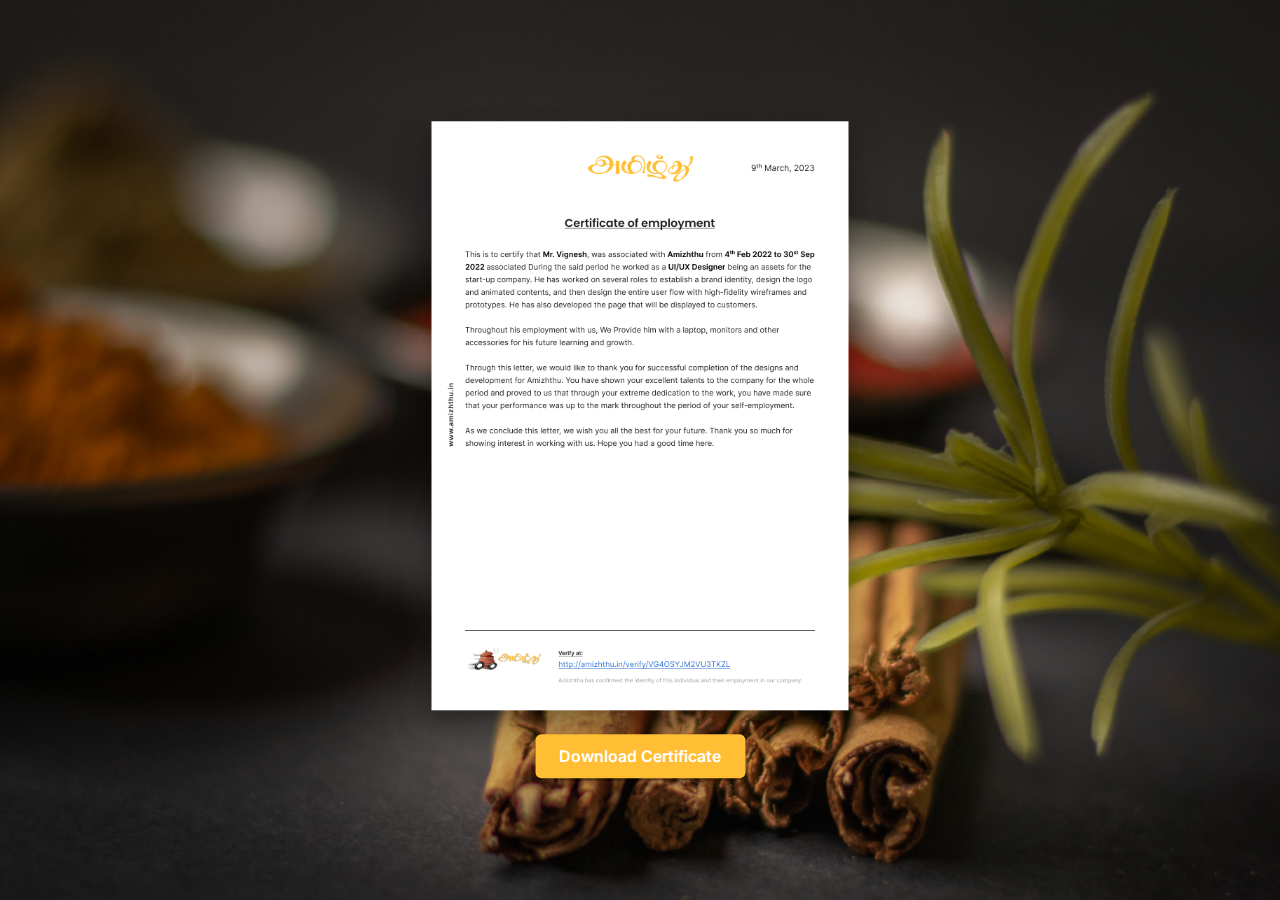
==== verify.html @ 95f540aa "Certificate Added" ====
<!DOCTYPE html>
<html lang="en">

<head>
    <meta charset="UTF-8">
    <meta http-equiv="X-UA-Compatible" content="IE=edge">
    <meta name="viewport" content="width=device-width, initial-scale=1.0">
    <title>Amizhthu</title>

    <link rel="shortcut icon" href="assets/images/fevicon.png">
    <link rel="stylesheet" href="assets/css/Amizhthu.css">

    <style>
        .vignesh {
            display: flex;
            flex-direction: column;
            align-items: center;
            gap: 24px;
            position: absolute;
            left: 50%;
            top: 50%;
            transform: translate(-50%, -50%);
        }

        .vignesh img {
            cursor: zoom-in;
            width: 100%;
            box-shadow: 0px 24px 38px rgba(0, 0, 0, 0.14), 0px 9px 46px rgba(0, 0, 0, 0.12), 0px 11px 15px rgba(0, 0, 0, 0.2);
        }

        .vignesh a {
            padding: 12px 24px;
            border-radius: 6px;
            background-color: #FFBE33;
            color: #fff;
            font-size: 16px;
            font-weight: 600;
            border: none;
            outline: none;
            cursor: pointer;
            box-shadow: 0px 1px 1px rgba(0, 0, 0, 0.14), 0px 2px 1px rgba(0, 0, 0, 0.12), 0px 1px 3px rgba(0, 0, 0, 0.2);
            transition: ease-in 300ms;
        }

        .vignesh a:hover {
            background-color: #FFB514;
            box-shadow: 0px 3px 4px rgba(0, 0, 0, 0.14), 0px 3px 3px rgba(0, 0, 0, 0.12), 0px 1px 8px rgba(0, 0, 0, 0.2);
        }


        @media screen and (min-width:300px) and (max-width: 500px) {
            .vignesh img {
                width: 100%;
            }

            .vignesh a {
                padding: 6px 12px;
                border-radius: 4px;
                font-size: 10px;
                font-weight: 500;
            }
        }


        /* Small devices (portrait tablets and large phones, 600px and up) */
        @media only screen and (min-width: 600px) {
            .vignesh img {
                width: 100%;
            }

            .vignesh a {
                padding: 8px 16px;
                border-radius: 6px;
                font-size: 14px;
                font-weight: 500;
            }
        }

        /* Medium devices (landscape tablets, 768px and up) */
        @media only screen and (min-width: 768px) {
            .vignesh img {
                width: 100%;
            }

            .vignesh a {
                padding: 8px 16px;
                border-radius: 6px;
                font-size: 14px;
                font-weight: 500;
            }
        }

        /* Large devices (laptops/desktops, 992px and up) */
        @media only screen and (min-width: 992px) {
            .vignesh img {
                width: 100%;
            }

            .vignesh a {
                padding: 12px 24px;
                border-radius: 6px;
                font-size: 16px;
                font-weight: 600;
            }
        }

        /* Extra large devices (large laptops and desktops, 1200px and up) */
        @media only screen and (min-width: 1200px) {
            .vignesh img {
                width: 70%;
            }
        }
    </style>
</head>

<body>
    <!-- <div id="loading"></div> -->
    <section class="h_hero_img">
        <div class="vignesh">
            <img src="assets/images/certificate/Employement_Letter_Vignesh M.png" alt="">
            <a href="assets/images/certificate/Employement_Letter_Vignesh M.png.pdf">Download Certificate</a>
        </div>
    </section>
</body>

</html>
---- assets/css/Amizhthu.css ----
@import url('https://fonts.googleapis.com/css2?family=Dancing+Script:wght@700&family=Inter:wght@400;600&family=Rock+Salt&display=swap');

* {
  margin: 0;
  padding: 0;
  box-sizing: border-box;
  font-family: "inter", sans-serif;
  text-decoration: none;
  list-style: none;
}

#loading {
  position: fixed;
  width: 100%;
  height: 100vh;
  background: #fbfbfb url(../images/gifs/Amizhthu.gif) no-repeat center;
  background-size: 500px;
  z-index: 22;
  scroll-behavior: none;
  overflow: hidden;
}

/***** Hero *****/

/***** Header *****/
.h_hero {
  position: relative;
  width: 100%;
  min-height: 100vh;
}

.h_hero_img {
  position: relative;
  width: 100%;
  min-height: 100vh;
  display: flex;
  top: 0;
  justify-content: center;
  align-items: center;
  z-index: 0;
  background-image: linear-gradient(to left, rgba(0, 0, 0, 0), rgba(0, 0, 0, 0.3)), url('../images/home/food-hero.jpg');
  background-position: top;
  background-size: cover;
  background-repeat: no-repeat;
}

.h_header_section {
  position: fixed;
  width: 100%;
  padding: 10px 8%;
  display: flex;
  top: 0;
  justify-content: space-between;
  align-items: center;
  z-index: 2;
  background-image: linear-gradient(to left, rgba(0, 0, 0, 0), rgba(0, 0, 0, 0.3)), url('../images/home/food-hero.jpg');
  background-position: top;
  background-size: cover;
  background-repeat: no-repeat;
}

/*******************/

.logo_container {
  position: relative;
  display: inline-block;
  cursor: pointer;
  transition: ease-in 1000ms;
}

.logo_container .logo {
  display: inline;
  transition: ease-in 1000ms;
}

.logo_animation {
  display: none;
}

.logo_animation_1520 {
  position: absolute;
  display: none;
  width: 100%;
  top: -14px;
  left: -342px;
  transition: ease-in 1000ms;
}

.logo_container .logo_hover {
  display: none;
}

.logo_container:hover .logo_hover {
  transform: scale(1.02);
  display: inline;
}

.logo_container:hover .logo {
  display: none;
}

.logo_container:hover .logo_animation_1520 {
  display: inline;
  pointer-events: none;
}

/*******************/

header ul {
  display: flex;
  align-items: center;
  flex-wrap: wrap;
}

header ul li {
  display: inline-block;
  align-items: center;
  padding: 20px 0px;
  margin: 0px 20px;
}

.h_navbar a {
  color: rgb(255, 255, 255);
  text-decoration: none;
  font-size: 16px;
  font-weight: 500;
  letter-spacing: 1px;
  transition: 0.1s;
  transition-timing-function: ease-in;
}

.h_navbar a:hover {
  color: rgb(255, 190, 51);
}

/***** Header *****/


/***** Name Dropmenu *****/

.h_n_dropdown {
  display: none;
  visibility: hidden;
}

.h_navbar :hover .h_n_dropdown {
  position: absolute;
  display: block;
  visibility: visible;
  background-color: #fff;
  top: 80px;
  right: 194px;
  z-index: 1;
  width: 196px;
  height: 184px;
  box-shadow: 0px 1px 1px rgba(0, 0, 0, 0.14), 0px 2px 1px rgba(0, 0, 0, 0.12), 0px 1px 3px rgba(0, 0, 0, 0.2);
}

.h_n_dropdown ul {
  border-top: solid #FFBE33;
  border-width: 3px;
  display: block;
}

.h_n_dropdown ul li {
  padding: 0px 0px 24px 0px;
  /* T-R-B-L */
}

.h_n_dropdown ul li:first-child {
  padding-top: 16px;
}

.h_n_dropdown ul li:last-child {
  padding-bottom: 16px;
}

.h_n_dropdown ul li a {
  font-size: 16px;
  font-weight: 500;
  color: rgba(0, 0, 0, 0.6);
}

.h_n_dropdown ul li a:hover {
  color: rgba(0, 0, 0, 0.87);
  font-weight: 500;
}

.h_n_dropdown ul li:hover {
  transform: scale(1.04);
}

.h_n_triangle {
  position: absolute;
  left: 44%;
  width: 0;
  height: 0;
  border-left: 10px solid transparent;
  border-right: 10px solid transparent;
  border-bottom: 8px solid rgb(255, 255, 255);
  margin-top: -5px;
}

.h_n_triangle_2 {
  position: absolute;
  left: 43%;
  top: -4px;
  z-index: -1;
  width: 0;
  height: 0;
  border-left: 12px solid transparent;
  border-right: 12px solid transparent;
  border-bottom: 10px solid #FFBE33;
  margin-top: -5px;
}

/***** End Dropmenu *****/


/***** cart Dropmenu *****/

.h_c_dropdown {
  position: absolute;
  display: none;
  background-color: #fff;
  top: 80px;
  right: 164px;
  z-index: 1;
  width: 260px;
  height: 145px;
  box-shadow: 0px 1px 1px rgba(0, 0, 0, 0.14), 0px 2px 1px rgba(0, 0, 0, 0.12), 0px 1px 3px rgba(0, 0, 0, 0.2);
}

.h_navbar :hover .h_c_dropdown {
  display: block;
}

.h_c_dropdown ul {
  border-top: solid #FFBE33;
  border-width: 3px;
  display: block;
}

.h_c_dropdown ul li {
  padding: 0px 0px 16px 0px;
}

.h_c_dropdown ul li:first-child {
  padding-top: 16px;
}

.h_c_dropdown h3 {
  font-family: "Dancing Script", cursive;
  font-size: 32px;
  font-weight: 700;
  color: #FFBE33;
}

.h_c_dropdown p {
  font-size: 14px;
  font-weight: 400;
  color: #9D9D9D;
  letter-spacing: 0.0125em;
}

.h_c_triangle {
  position: absolute;
  left: 85%;
  width: 0;
  height: 0;
  border-left: 10px solid transparent;
  border-right: 10px solid transparent;
  border-bottom: 8px solid rgb(255, 255, 255);
  margin-top: -5px;
}

.h_c_triangle_2 {
  position: absolute;
  left: 84.3%;
  top: -4px;
  z-index: -1;
  width: 0;
  height: 0;
  border-left: 12px solid transparent;
  border-right: 12px solid transparent;
  border-bottom: 10px solid #FFBE33;
  margin-top: -5px;
}

/***** End cart Dropmenu *****/

.h_navbar svg {
  margin-right: 5px;
}

/***** End Header *****/

.h_h_content {
  width: 100%;
  position: absolute;
  z-index: 1;
  top: 45%;
  transform: translateY(-50%);
  text-align: center;
  color: white;
}

.h_chef img {
  animation-name: hero;
  animation-duration: 4s;
  animation-iteration-count: infinite;
}

@keyframes hero {
  0% {
    transform: rotate(0deg) scale(1);
  }

  25% {
    transform: rotate(3deg) scale(1.03);
  }

  50% {
    transform: rotate(0deg) scale(1);
  }

  75% {
    transform: rotate(-3deg) scale(1.03);
  }

  100% {
    transform: rotate(0deg) scale(1);
  }
}

.h_h_content h1 {
  font-size: 54px;
  margin-top: 20px;
  font-family: "Dancing Script", cursive;
  font-weight: 700;
  letter-spacing: 0.015em;
  line-height: 72px;
}

.h_h_content p {
  display: inline-block;
  max-width: 555px;
  align-content: center;
  color: #fff;
  font-size: 16px;
  font-weight: 400;
  margin-top: 10px;
  margin-bottom: 45px;
  line-height: 25px;
  text-align: center;
}

.h_h_btn {
  position: absolute;
  width: 100%;
}

.h_h_btn button {
  position: relative;
  color: white;
  cursor: pointer;
  text-transform: uppercase;
  font-size: 16px;
  font-weight: 600;
  border: 0;
  background: #FFBE33;
  padding: 12px 42px;
  border-radius: 10px;
  filter: drop-shadow(0px 1px 1px rgba(0, 0, 0, 0.14)) drop-shadow(0px 2px 1px rgba(0, 0, 0, 0.12)) drop-shadow(0px 1px 3px rgba(0, 0, 0, 0.2));
  transition: 0.3s;
}

.h_h_btn button:hover {
  color: rgb(255, 174, 0);
  background: rgb(255, 255, 255);
  box-shadow: 0px 0px 0px 1px black inset;
  filter: drop-shadow(0px 3px 4px rgba(0, 0, 0, 0.14)) drop-shadow(0px 3px 3px rgba(0, 0, 0, 0.12)) drop-shadow(0px 1px 8px rgba(0, 0, 0, 0.2));
}

.scroll {
  position: absolute;
  pointer-events: none;
  z-index: 1;
  display: flex;
  flex-direction: column;
  justify-content: center;
  bottom: 30px;
  width: 100%;
  height: 100px;
  margin: 0 auto;
}

.scroll .text {
  position: relative;
  pointer-events: none;
  display: inline-block;
  width: auto;
  height: auto;
  text-align: center;
  font-size: 10px;
  font-weight: 800;
  color: rgb(255, 255, 255);
  text-transform: uppercase;
  transform: rotate(90deg);
  margin-bottom: 30px;
}

.mouse {
  margin: 0 auto;
}

/***** End Head *****/


/***** How it workds *****/

.h_hiw {
  position: relative;
  display: flex;
  flex-direction: column;
  justify-content: center;
  align-items: center;
  width: 100%;
  height: max-content;
  display: block;
  justify-content: center;
  text-align: center;
}

.h_title {
  display: flex;
  flex-direction: column;
  justify-content: center;
  align-items: center;
  position: relative;
  text-align: center;
  padding-top: 60px;
}

.h_title h2 {
  font-size: 40px;
  font-family: "Dancing Script", cursive;
  font-weight: 700;
  letter-spacing: 0.0125em;
  line-height: 34px;
  width: max-content;
}

.h_title img {
  width: 322px;
  height: 51px;
  margin-top: -5px;
}

.h_hiw_container {
  position: relative;
}

.h_hiw_circle {
  position: relative;
  display: flex;
  justify-content: center;
  text-align: center;
  align-items: center;
  font-size: 16px;
  font-weight: 700;
  margin-left: -150px;
  margin-bottom: -20px;
  width: 30px;
  height: 30px;
  border-radius: 50%;
  color: #fff;
  background-color: #282C3F;
}

.h_hiw_location .h_hiw_circle {
  margin-left: -150px;
  margin-bottom: -40px;
}

.h_hiw_container {
  position: relative;
  display: flex;
  justify-content: center;
  left: 10%;
  align-items: center;
  width: 80%;
  height: 600px;
}

.h_hiw_container h4 {
  font-weight: 600;
  font-size: 18px;
  line-height: 19px;
  margin-bottom: 7px;
}

.h_hiw_container p {
  font-weight: 300;
  font-size: 12px;
  line-height: 12px;
  text-align: center;
  letter-spacing: 0.0125em;
  color: #262626;
  width: 186px;
}

.h_hiw_location {
  position: absolute;
  text-align: center;
  display: flex;
  flex-direction: column;
  align-items: center;
  left: 1%;
  top: 15%;
}

.h_hiw_choose {
  position: absolute;
  text-align: center;
  display: flex;
  flex-direction: column;
  align-items: center;
  left: 34%;
  top: 30.5%;
}

.h_hiw_pay {
  position: absolute;
  text-align: center;
  display: flex;
  flex-direction: column;
  align-items: center;
  right: 36%;
  top: 76%;
}

.h_hiw_delivery {
  position: absolute;
  text-align: center;
  display: flex;
  flex-direction: column;
  align-items: center;
  right: -1%;
  top: 75%;
}

/***** abt *****/
.h_h_blue_bg {
  position: absolute;
  width: 100%;
  height: 1300px;
  top: 345px;
  background-image: url(../images/home/Subtract.png);
  background-repeat: no-repeat;
  background-size: cover;
  background-position: center;
}

.mint {
  position: absolute;
  left: -780px;
  top: -180px;
}

.h_abt_us {
  position: relative;
  width: 100%;
  display: flex;
  text-align: center;
  flex-wrap: wrap;
  justify-content: center;
  align-items: center;
  margin-top: 150px;
  padding-bottom: 150px;
}

.h_abt_dish {
  margin-right: 117px;
}

.h_abt_dish {
  transition: ease-in-out 300ms;
}

.h_abt_dish:hover {
  transform: rotate(1deg) scale(1.01);
}

.h_abt_content {
  position: relative;
}

.h_abt_content h1 {
  font-family: 'Dancing Script';
  font-style: normal;
  font-weight: 700;
  font-size: 40px;
  line-height: 48px;
  letter-spacing: 0.0125em;
  width: 507px;
  text-align: left;
  margin-bottom: 20PX;
}

.h_abt_content P {
  width: 507px;
  height: 88px;
  font-family: 'Inter';
  font-style: normal;
  font-weight: 400;
  font-size: 18px;
  line-height: 24px;
  letter-spacing: 0.5px;
  color: #7B7B7B;
  text-align: left;
}

.h_abt_cirtificatation {
  display: flex;
  justify-content: flex-start;
  align-items: center;
  margin-top: 20px;
}

.h_abt_cirtificatation h6 {
  font-family: 'Rock Salt';
  font-style: normal;
  font-weight: 400;
  font-size: 14px;
  line-height: 33px;
  letter-spacing: 0.16em;
  color: #000000;
  margin-right: 10px;
}

.h_abt_btns {
  display: flex;
  justify-content: flex-start;
  flex-wrap: wrap;
  align-items: center;
  margin-top: 30px;
}

.h_abt_btns button {
  width: 150px;
  height: 43px;
  font-size: 16px;
  font-weight: 600;
  box-shadow: 0px 1px 1px rgba(0, 0, 0, 0.14), 0px 2px 1px rgba(0, 0, 0, 0.12), 0px 1px 3px rgba(0, 0, 0, 0.2);
  border-radius: 10px;
  margin-right: 30px;
  transition: ease-in-out 300ms;
  cursor: pointer;
}


.h_abt_contact {
  background-color: #FFBE33;
  border: none;
  color: #fff;
}

.h_abt_view {
  background-color: #ffffff;
  border: 1px solid #121212;
  color: #000;
}

.h_abt_contact:hover {
  background-color: #FFC750;
  box-shadow: 0px 3px 4px rgba(0, 0, 0, 0.14), 0px 3px 3px rgba(0, 0, 0, 0.12), 0px 1px 8px rgba(0, 0, 0, 0.2);
}

.h_abt_view:hover {
  background-color: #f5f5f5;
  box-shadow: 0px 3px 4px rgba(0, 0, 0, 0.14), 0px 3px 3px rgba(0, 0, 0, 0.12), 0px 1px 8px rgba(0, 0, 0, 0.2);
}

/***** End How it workds *****/


/***** Why Amizhthu *****/

.h_why {
  position: relative;
  width: 100%;
  height: 528px;
  background-color: #121212;
  color: #fff;
}

.h_why::before {
  content: '';
  position: absolute;
  top: 0px;
  right: 0px;
  bottom: 0px;
  left: 0px;
  background-image: url(../images/dark-pattern.jpg);
  background-size: contain;
  background-position: top center;
  background-repeat: repeat;
  opacity: 0.02;
}

.h_w_row_1 {
  position: relative;
  width: 100%;
  margin-top: 50px;
  text-align: center;
}

.h_w_row_2 {
  position: relative;
  width: 100%;
  text-align: center;
}

.h_why ul {
  display: flex;
  justify-content: center;
  padding: 38px 70px;
  gap: 50px;
}

.h_why ul li {
  display: flex;
  flex-wrap: wrap;
  align-items: center;
  font-size: 20px;
  font-weight: 400;
  letter-spacing: 0.5px;
  width: 340px;
  height: 66px;
  gap: 14px;
}

.h_w_circle {
  display: flex;
  align-items: center;
  justify-content: center;
  height: 66px;
  width: 66px;
  background-color: #fff;
  border-radius: 50%;
}

/***** Why Amizhthu *****/


/***** Amizhthu Meals *****/

.h_meals {
  margin-top: 200px;
}

.h_meals ul {
  display: flex;
  flex-wrap: wrap;
  justify-content: center;
  margin-top: 30px;
}

.h_a_row_1 {
  position: relative;
}

.h_a_row_1 ul {
  gap: 30px;
}

.h_f_1 {
  width: 148px;
  height: 35px;
  color: #fff;
  border: none;
  font-weight: 500;
  background-color: #FFBE33;
  border-radius: 5px;
}

.h_a_row_1 ul li button:not(.h_f_1) {
  width: 148px;
  height: 35px;
  border: 1px solid #9D9D9D;
  background-color: #fff;
  cursor: pointer;
  border-radius: 5px;
  color: #9D9D9D;
  font-size: 16px;
  font-weight: 500;
  letter-spacing: 0.5px;
}

.h_a_row_1 ul li button:not(.h_f_1):hover {
  border: 1px solid #000;
  color: #000;
}


/***** container *****/

.tomato {
  position: absolute;
  top: -300px;
  left: -300px;
}

.chilly {
  position: absolute;
  top: 200px;
  right: -250px;
}

.h_m_row_2 {
  position: relative;
  width: 100%;
  text-align: center;
  display: flex;
  flex-wrap: wrap;
  justify-content: center;
  align-items: center;
  height: 276px;
  gap: 20px;
}

.left_circle {
  position: relative;
  display: flex;
  align-items: flex-end;
  justify-content: center;
  align-items: center;
  transform: rotate(90deg);
  cursor: pointer;
  text-align: center;
  width: 55px;
  height: 55px;
  filter: drop-shadow(0px 1px 1px rgba(0, 0, 0, 0.14)) drop-shadow(0px 2px 1px rgba(0, 0, 0, 0.12)) drop-shadow(0px 1px 3px rgba(0, 0, 0, 0.2));
  border-radius: 50%;
  background-color: #ffffff;
  transition: ease-in-out 300ms;
}

.left_circle:hover {
  width: 55px;
  height: 55px;
  border-radius: 50%;
  background: radial-gradient(50% 50% at 50% 50%, #FFFFFF 0%, #ECECEC 100%);
  filter: drop-shadow(0px 3px 4px rgba(0, 0, 0, 0.14)) drop-shadow(0px 3px 3px rgba(0, 0, 0, 0.12)) drop-shadow(0px 1px 8px rgba(0, 0, 0, 0.2));
}

.right_circle {
  position: relative;
  display: flex;
  justify-content: center;
  align-items: center;
  transform: rotate(-90deg);
  width: 55px;
  height: 55px;
  border-radius: 50%;
  filter: drop-shadow(0px 1px 1px rgba(0, 0, 0, 0.14)) drop-shadow(0px 2px 1px rgba(0, 0, 0, 0.12)) drop-shadow(0px 1px 3px rgba(0, 0, 0, 0.2));
  background-color: #FFBE33;
  transition: ease-in-out 300ms;
  cursor: pointer;
}

.right_circle:hover {
  width: 55px;
  height: 55px;
  border-radius: 50%;
  background: radial-gradient(50.02% 50.02% at 50% 50%, #FFCE66 0%, #FFB618 100%);
  filter: drop-shadow(0px 3px 4px rgba(0, 0, 0, 0.14)) drop-shadow(0px 3px 3px rgba(0, 0, 0, 0.12)) drop-shadow(0px 1px 8px rgba(0, 0, 0, 0.2));
}

.h_m_container {
  position: relative;
  display: block;
  width: max-content;
  padding: 10px 20px;
}

.section_h_f {
  position: relative;
  display: flex;
  flex-wrap: wrap;
  margin-top: 14px;
  gap: 30px;
}

.h_m_box {
  display: block;
  position: relative;
  background-color: #F4F4F4;
  width: 181px;
  height: 226px;
  border-radius: 10px;
  transition: ease-out 100ms;
}

.h_m_i {
  margin-top: 25px;
  transition: ease-out 100ms;
}

.h_m_text {
  position: relative;
  top: 20px;
  left: 32px;
  text-align: center;
  color: #7B7B7B;
  width: 112px;
  transition: ease-out 100ms;
}

.h_m_box:hover .h_m_i {
  transform: scale(1.06);
}

.h_m_box:hover .h_m_text {
  color: #000000;
}

.h_m_box:hover {
  color: #000;
  background-color: #fff;
  filter: drop-shadow(0px 1px 1px rgba(0, 0, 0, 0.14)) drop-shadow(0px 2px 1px rgba(0, 0, 0, 0.12)) drop-shadow(0px 1px 3px rgba(0, 0, 0, 0.2));
}

.btn_home_menu {
  position: relative;
  display: flex;
  justify-content: center;
  margin-top: 10px;
  width: 100%;
}

.btn_home_menu button {
  position: relative;
  width: 232px;
  height: 43px;
  border-radius: 10px;
  border: none;
  background-color: #FFBE33;
  color: #fff;
  font-size: 16px;
  font-weight: 600;
  cursor: pointer;
  box-shadow: 0px 1px 1px rgba(0, 0, 0, 0.14), 0px 2px 1px rgba(0, 0, 0, 0.12), 0px 1px 3px rgba(0, 0, 0, 0.2);
  transition: ease-in-out 300ms;
}

.btn_home_menu button:hover {
  color: rgb(255, 174, 0);
  background: rgb(255, 255, 255);
  border: 1px solid black;
  box-shadow: 0px 3px 4px rgba(0, 0, 0, 0.14), 0px 3px 3px rgba(0, 0, 0, 0.12), 0px 1px 8px rgba(0, 0, 0, 0.2);
}

/***** Meals Amizhthu *****/


/***** Feedback *****/

.h_customer_review {
  position: relative;
  display: flex;
  flex-direction: row;
  align-items: center;
  margin-top: 200px;
  margin-bottom: 200px;
}

.h_c_column_1 {
  position: relative;
  display: flex;
  justify-content: flex-start;
  width: 65%;
  height: 500px;
  background-color: #121212;
  color: #fff;
  border-radius: 0px 30px 30px 0px;
}

.h_c_column_1::before {
  content: '';
  position: absolute;
  top: 0px;
  right: 0px;
  bottom: 0px;
  left: 0px;
  background-image: url(../images/dark-pattern.jpg);
  background-size: contain;
  background-position: top center;
  background-repeat: repeat;
  opacity: 0.02;
}

.h_c_content {
  display: flex;
  flex-direction: column;
  justify-content: center;
  margin-left: 15%;
  width: 45%;
}

.h_c_content .h_title {
  display: flex;
  flex-direction: column;
  justify-content: flex-start;
  align-items: flex-start;
  margin-top: -60px;
}

.h_c_content .h_title img {
  margin-left: -40px;
}

.h_c_content_p {
  margin-top: 10px;
  width: 120%;
  height: 120px;
  font-style: normal;
  font-weight: 400;
  font-size: 20px;
  line-height: 200%;
  letter-spacing: 0.05em;
  color: #E9E9E9;
}

.h_c_container {
  display: flex;
  justify-content: space-between;
  margin-top: 50px;
}

.h_c_abt h4 {
  font-style: normal;
  font-weight: 600;
  font-size: 32px;
  line-height: 174.02%;
  color: #FFBE33;
}

.h_c_abt p {
  font-style: normal;
  font-weight: 300;
  font-size: 16px;
  line-height: 19px;
  color: #E9E9E9;
  width: max-content;
  height: max-content;
}

/***** column 2 *****/

.h_c_column_2 {
  position: relative;
  display: flex;
  align-items: center;
  justify-content: center;
  flex-direction: column;
  margin-left: 5%;
}

.h_cf_container {
  position: absolute;
  display: flex;
  flex-direction: row;
  gap: 30px;
  overflow-x: scroll;
  width: 420%;
  padding: 10px 0px;
}

.h_cf_container::-webkit-scrollbar {
  display: none;
}

.h_review {
  display: flex;
  flex-direction: column;
  justify-content: center;
  padding: 35px 22px;
  height: 250px;
  background: #FFFFFF;
  box-shadow: 0px 2px 2px rgba(0, 0, 0, 0.14), 0px 3px 1px rgba(0, 0, 0, 0.12), 0px 1px 5px rgba(0, 0, 0, 0.2);
  border-radius: 20px;
}

.h_review:hover {
  box-shadow: 0px 8px 10px rgba(0, 0, 0, 0.14), 0px 3px 14px rgba(0, 0, 0, 0.12), 0px 5px 5px rgba(0, 0, 0, 0.2);
}

.h_c_header img {
  z-index: 2;
  padding-left: 4px;
}

.h_c_img_hover {
  display: none;
}

.h_c_header:hover .h_c_img_hover {
  display: block;
  position: absolute;
  z-index: 1;
  width: 63px;
  height: 63px;
  border-radius: 50%;
  background-color: #FFBE33;
}

.h_cf_content h4 {
  width: max-content;
  font-weight: 500;
  font-size: 16px;
  line-height: 19px;
  color: #000000;
  margin-bottom: 15px;
}

.h_cf_content p {
  width: 275px;
  height: 76px;
  font-family: 'Inter';
  font-style: normal;
  font-weight: 400;
  font-size: 11px;
  line-height: 170%;
  letter-spacing: 0.05em;
  color: #000000;
  align-self: stretch;
}

.h_c_header {
  display: flex;
  justify-content: flex-start;
  align-items: center;
  gap: 7px;
  margin-bottom: 10px;
}

.h_c_circles {
  display: flex;
  gap: 30px;
  margin-top: 400px;
  margin-right: 30px;
}

/***** End Feedback *****/

/***** FAQ *****/

.h_FAQ {
  position: relative;
  width: 100%;
  height: max-content;
}

.h_faq_header {
  position: relative;
  display: flex;
  justify-content: center;
  flex-direction: row;
  align-items: flex-end;
  margin-bottom: 30px;
  gap: 370px;
}

.h_faq_title {
  position: relative;
  display: flex;
  flex-direction: row;
  align-items: flex-end;
  gap: 30px;
}

.h_faq_title h2 {
  width: 250px;
  font-family: 'Dancing Script';
  font-style: normal;
  font-weight: 700;
  font-size: 40px;
  line-height: 48px;
  letter-spacing: 0.0125em;
  color: #000000;
}

.h_faq_title p {
  width: 404px;
  font-family: 'Inter';
  font-style: normal;
  font-weight: 400;
  font-size: 20px;
  line-height: 24px;
  letter-spacing: 0.5px;
  color: #555555;
}

.h_faq_btn {
  position: relative;
  color: white;
  font-size: 16px;
  border: none;
  font-weight: 700;
  width: 150px;
  height: 43px;
  background: #FFBE33;
  box-shadow: 0px 1px 1px rgba(0, 0, 0, 0.14), 0px 2px 1px rgba(0, 0, 0, 0.12), 0px 1px 3px rgba(0, 0, 0, 0.2);
  border-radius: 10px;
  cursor: pointer;
  transition: ease-in-out 300ms;
}

.h_faq_btn:hover {
  color: rgb(255, 174, 0);
  background: rgb(255, 255, 255);
  border: 1px solid black;
  box-shadow: 0px 3px 4px rgba(0, 0, 0, 0.14), 0px 3px 3px rgba(0, 0, 0, 0.12), 0px 1px 8px rgba(0, 0, 0, 0.2);
}

.leaf {
  position: absolute;
  display: block;
  z-index: -2;
  right: -610px;
  bottom: -110px;
  transform: rotate(14deg);
}

/***** q&a *****/

.h_faq_containers {
  display: flex;
  flex-direction: column;
  justify-content: flex-start;
  align-items: center;
  margin: 0 auto;
  width: fit-content;
  height: fit-content;
  border-radius: 25px;
  background-color: #F4F4F4;
  box-shadow: 0px 1px 1px rgba(0, 0, 0, 0.14), 0px 2px 1px rgba(0, 0, 0, 0.12), 0px 1px 3px rgba(0, 0, 0, 0.2);
}

.faq_container {
  display: flex;
  flex-direction: column;
  justify-content: center;
  align-items: flex-start;
  padding: 34px;
  border-bottom: 1px solid #9D9D9D;
}

#faq_container_btm {
  border-radius: 25px;
}

.h_faq_q {
  display: flex;
  align-items: center;
  gap: 50px;
}

.h_faq_q::after {
  position: relative;
  content: url(../images/home/plus.png);
  cursor: pointer;
  transition: ease-in-out 0.3s;
}

.faq_container.active .h_faq_q::after {
  position: relative;
  content: url(../images/home/minus.png);
  cursor: pointer;
  transition: ease-in-out 0.3s;
}

.h_faq_q h4 {
  width: 48px;
  height: 48px;
  font-style: normal;
  font-weight: 600;
  font-size: 36px;
  line-height: 44px;
  color: #9D9D9D;
}

.h_faq_q p {
  width: 648px;
  height: 33px;
  font-family: 'Inter';
  font-style: normal;
  font-weight: 500;
  font-size: 28px;
  line-height: 33px;
  display: flex;
  align-items: center;
  color: #000000;
  margin-right: 300px;
}

.h_faq_a p {
  width: 850px;
  height: 38px;
  font-style: normal;
  font-weight: 400;
  font-size: 16px;
  height: fit-content;
  color: #D9D9D9;
}

.faq_container .h_faq_a {
  position: relative;
  margin-left: 98px;
  height: 0;
  overflow: hidden;
  transition: ease-in-out 0.3s;
  overflow-y: auto;
}

.faq_container.active .h_faq_a {
  height: fit-content;
  padding-top: 10px;
  animation: fade 0.5s ease-in-out;
}

@keyframes fade {
  from {
    opacity: 0;
    transform: translateY(-10px);
  }

  to {
    opacity: 1;
    transform: translateY(0px);
  }
}

.faq_container.active {
  border-radius: 25px;
  background-color: #000;
}

.faq_container.active .h_faq_q h4 {
  color: white;
}

.faq_container.active .h_faq_q p {
  color: white;
}

/***** End FAQ *****/

/***** Start Offer *****/
.h_offer {
  position: relative;
  display: flex;
  justify-content: center;
  align-items: center;
  flex-direction: column;
  margin-top: 200px;
  top: 0;
}

.h_offer_container {
  position: relative;
  display: flex;
  align-items: center;
  flex-direction: column;
  border: 2px solid black;
  gap: 53px;
  width: 1206px;
  height: 420px;
  padding: 34px;
  margin-bottom: 200px;
}

.h_offer_container h2 {
  width: 616px;
  height: fit-content;
  font-family: 'Dancing Script';
  font-style: normal;
  font-weight: 700;
  font-size: 40px;
  line-height: 48px;
  text-align: center;
  letter-spacing: 0.0125em;
  color: #000000;
}

.h_offer_container h2 span {
  width: fit-content;
  height: fit-content;
  font-family: 'Dancing Script';
  font-style: normal;
  font-weight: 700;
  font-size: 40px;
  line-height: 48px;
  text-align: center;
  letter-spacing: 0.0125em;
  color: #FFBE33;
}

.h_off_content {
  position: relative;
  display: flex;
  align-items: center;
  width: 448px;
  height: 66px;
  background: #F4F4F4;
  border: 2px #000;
  border-radius: 10px;
  padding: 22px;
}

.h_off_content input {
  width: 100%;
  border: none;
  font-weight: 500;
  font-size: 16px;
  color: #000000;
  background-color: #F4F4F4;
  border: none;
  outline: none;
  border-radius: 10px;
  padding: 22px 0px;
}

.h_off_content span {
  position: absolute;
  font-weight: 500;
  font-size: 16px;
  pointer-events: none;
  color: #7B7B7B;
  left: 0;
  margin: 22px;
  transition: ease-in 300ms;
}

.h_off_content input:valid~span,
.h_off_content input:focus~span {
  font-size: 10px;
  color: #7B7B7B;
  transform: translateY(-18px);
}

.h_off_btn {
  position: relative;
  height: 34px;
  width: 118px;
  font-weight: 600;
  font-size: 12px;
  letter-spacing: 0.0125em;
  border: none;
  color: white;
  background: #FFBE33;
  box-shadow: 0px 1px 1px rgba(0, 0, 0, 0.14), 0px 2px 1px rgba(0, 0, 0, 0.12), 0px 1px 3px rgba(0, 0, 0, 0.2);
  border-radius: 10px;
  cursor: pointer;
  transition: ease-in-out 300ms;
}

.h_off_btn:hover {
  color: rgb(255, 174, 0);
  background: rgb(255, 255, 255);
  border: 1px solid black;
  box-shadow: 0px 3px 4px rgba(0, 0, 0, 0.14), 0px 3px 3px rgba(0, 0, 0, 0.12), 0px 1px 8px rgba(0, 0, 0, 0.2);
}

.h_off_more_container {
  position: relative;
  display: flex;
  align-items: center;
  margin-top: 20px;
  text-align: center;
  cursor: pointer;
  margin-top: 300px;
}

.h_off_more::after {
  position: absolute;
  z-index: -1;
  left: 20px;
  top: 3px;
  padding: 0px 10px;
  transition: ease-out 0.2s;
  opacity: 0;
  content: url(../images/home/Arrow\ 1.png);
}

.h_off_more {
  font-family: 'Dancing Script';
  font-style: normal;
  font-weight: 700;
  font-size: 24px;
  line-height: 24px;
  color: #000000;
  background-color: #fff;
  transition: ease-out 0.2s;
}

.h_off_more_container:hover .h_off_more {
  color: #FFBE33;
  background-color: #fff;
}

.h_off_more_container:hover .h_off_more::after {
  position: absolute;
  z-index: -1;
  top: 3px;
  left: 80px;
  padding: 0px 10px;
  transition: ease-out 0.2s;
  opacity: 1;
  content: url(../images/home/Arrow\ 1.png);
}


.chilly_powder {
  position: absolute;
  right: -150px;
  bottom: -320px;
}

.tree {
  position: absolute;
  left: -125px;
  bottom: -5px;
  transform: scaleX(-1);
}

.h_off_dish {
  position: absolute;
  top: 270px;
  transition: ease-in-out 300ms;
}

.h_off_dish:hover {
  transform: rotate(1deg) scale(1.01);
}

/***** End Offer *****/


/***** Start Contact Us *****/
.h_contact {
  position: relative;
  width: 100%;
  height: fit-content;
  margin-top: 200px;
  display: flex;
  justify-content: center;
  margin-bottom: 200px;
}

.h_contact_body {
  display: flex;
  flex-wrap: wrap;
  padding: 0px 50px;
  flex-direction: column;
  gap: 50px;
}

.h_con_container {
  display: flex;
  flex-wrap: wrap;
  gap: 24px;
}

.h_contact_body h2 {
  position: relative;
  display: flex;
  align-items: flex-start;
  justify-content: flex-start;
  left: 0;
  width: fit-content;
  height: fit-content;
  font-family: 'Dancing Script';
  font-style: normal;
  font-weight: 700;
  font-size: 40px;
  letter-spacing: 0.0125em;
  color: #000000;
}

.h_con_inputs {
  position: relative;
  display: flex;
  flex-direction: column;
  width: 594px;
  gap: 10px;
}

.h_con_inputs input {
  width: 100%;
  position: relative;
  box-sizing: border-box;
  height: 50px;
  padding: 15.5px 25px;
  gap: 10px;
  background: #fff;
  color: #000;
  border: 1px solid #D9D9D9;
  font-weight: 500;
  font-size: 16px;
  border-radius: 3px;
  outline: none;
}

.h_c_msg input {
  padding-top: 25px;
  padding-bottom: 113px;
}

.h_c_name span {
  position: absolute;
  font-weight: 500;
  font-size: 16px;
  pointer-events: none;
  color: #d9d9d9;
  left: 0%;
  padding: 15px 0px 0px 15px;
  transition: ease-in 300ms;
}

.h_c_name input:focus~span {
  font-size: 16px;
  color: #d9d9d9;
  padding: 15px 0px 0px 15px;
  transform: translateX(16px);
  transition: ease-in 300ms;
}

.h_c_name input:valid~span {
  font-size: 10px;
  color: #00C2FF;
  transform: translateX(22px) translateY(-6px);
  padding: 0px 5px;
  width: fit-content;
  background-color: #FFFFFF;
}

.h_c_num span {
  position: absolute;
  font-weight: 500;
  font-size: 16px;
  pointer-events: none;
  color: #d9d9d9;
  left: 0%;
  padding: 15px 0px 0px 15px;
  transition: ease-in 300ms;
}

.h_c_num input:focus~span {
  font-size: 16px;
  color: #d9d9d9;
  padding: 15px 0px 0px 15px;
  transform: translateX(16px);
  transition: ease-in 300ms;
}

.h_c_num input:valid~span {
  font-size: 10px;
  color: #00C2FF;
  transform: translateX(22px) translateY(-6px);
  padding: 0px 5px;
  width: fit-content;
  background-color: #FFFFFF;
}

.h_c_email span {
  position: absolute;
  font-weight: 500;
  font-size: 16px;
  pointer-events: none;
  color: #d9d9d9;
  left: 0%;
  padding: 15px 0px 0px 15px;
  transition: ease-in 300ms;
}

.h_c_email input:focus~span {
  font-size: 16px;
  color: #d9d9d9;
  padding: 15px 0px 0px 15px;
  transform: translateX(16px);
  transition: ease-in 300ms;
}

.h_c_email input:valid~span {
  font-size: 10px;
  color: #00C2FF;
  transform: translateX(22px) translateY(-6px);
  padding: 0px 5px;
  width: fit-content;
  background-color: #FFFFFF;
}

.h_c_msg span {
  position: absolute;
  font-weight: 500;
  font-size: 16px;
  pointer-events: none;
  color: #d9d9d9;
  left: 0%;
  padding: 15px 0px 0px 15px;
  transition: ease-in 300ms;
}

.h_c_msg input:focus~span {
  font-size: 16px;
  color: #d9d9d9;
  padding: 15px 0px 0px 15px;
  transform: translateX(16px);
  transition: ease-in 300ms;
}

.h_c_msg input:valid~span {
  font-size: 10px;
  color: #00C2FF;
  transform: translateX(22px) translateY(-6px);
  padding: 0px 5px;
  width: fit-content;
  background-color: #FFFFFF;
}

.h_con_btn_container {
  position: relative;
  margin-top: -24px;
}

.h_con_btn {
  position: relative;
  color: white;
  cursor: pointer;
  text-transform: uppercase;
  font-size: 16px;
  font-weight: 600;
  border: 0;
  background: #FFBE33;
  width: 150px;
  height: 43px;
  border-radius: 10px;
  filter: drop-shadow(0px 1px 1px rgba(0, 0, 0, 0.14)) drop-shadow(0px 2px 1px rgba(0, 0, 0, 0.12)) drop-shadow(0px 1px 3px rgba(0, 0, 0, 0.2));
  transition: 0.3s;
}

.h_con_btn:hover {
  color: rgb(255, 174, 0);
  background: rgb(255, 255, 255);
  border: 1px solid black;
  box-shadow: 0px 3px 4px rgba(0, 0, 0, 0.14), 0px 3px 3px rgba(0, 0, 0, 0.12), 0px 1px 8px rgba(0, 0, 0, 0.2);
}

.coriander {
  position: absolute;
  left: -12%;
  top: 105%;
}

/***** End Contact Us *****/


/***** Footer *****/

.footer {
  position: relative;
  display: flex;
  width: 100%;
  justify-content: center;
  align-items: center;
}

footer {
  position: relative;
  display: flex;
  flex-direction: column;
  align-items: center;
  justify-content: space-between;
  width: 100%;
  height: max-content;
  background-color: rgb(0, 0, 0);
}

footer::before {
  content: '';
  position: absolute;
  pointer-events: none;
  top: 0px;
  right: 0px;
  bottom: 0px;
  left: 0px;
  background-image: url(../images/dark-pattern.jpg);
  background-size: contain;
  background-position: top center;
  background-repeat: repeat;
  opacity: 0.03;
}

/* foo_body */

.foo_body {
  display: flex;
  flex-wrap: wrap;
  gap: 150px;
  justify-content: center;
  align-items: flex-start;
  padding: 50px 8%;
  width: 100%;
}

.foo_head {
  display: flex;
  flex-direction: column;
  gap: 42px;
}

.f_logo {
  position: relative;
  width: fit-content;
  color: rgb(255, 190, 51);
  font-size: 48px;
  text-decoration: none;
  text-shadow: 1.5px 1.5px 1px rgba(0, 0, 0, 0.4);
  font-family: "Uni Ila.Sundaram-09", cursive;
  src: url(Uni\ Ila.Sundaram-09.ttf);
  font-weight: 400;
  transition: ease-in 0.1s;
  cursor: pointer;
}

.f_logo:hover {
  font-size: 49px;
  text-shadow: 2px 2px 3px rgba(0, 0, 0, 0.6);
}

.foo_head_container {
  display: flex;
  flex-direction: column;
  flex-wrap: wrap;
  gap: 21px;
}

.foo_head_container p {
  width: 232px;
  font-style: normal;
  font-weight: 300;
  font-size: 18px;
  color: #FFFFFF;
}

.foo_social_container {
  display: flex;
  gap: 21px;
}

.foo_social {
  display: flex;
  justify-content: center;
  align-items: center;
  width: 50px;
  height: 50px;
  border-radius: 50%;
  background-color: #fff;
  cursor: pointer;
  transition: ease-in 150ms;
  cursor: pointer;
}

.foo_social svg {
  transition: ease-in 150ms;
}

.foo_social:hover {
  background-color: #ffbe33;
}

.foo_social:hover svg {
  color: #fff;
  transform: scale(1.3);
}

/* foo_containers */

.foo_containers {
  display: flex;
  flex-wrap: wrap;
  gap: 90px;
  margin-top: 10px;
}

.foo_sections {
  display: flex;
  flex-direction: column;
  gap: 48px;
}

.foo_sections h4 {
  color: #fff;
  font-family: 'Dancing Script';
  font-style: normal;
  font-weight: 700;
  font-size: 20px;
  cursor: pointer;
  align-items: center;
  height: 24px;
}

.foo_sections h4:hover {
  color: #ffbe33;
  font-family: 'Dancing Script';
  font-size: 20.5px;
  cursor: pointer;
}

/********************/

.sec_containers {
  display: flex;
  flex-direction: column;
  gap: 24px;
}

.sec_containers p {
  font-weight: 300;
  font-size: 18px;
  color: #D9D9D9;
  height: 22px;
  cursor: pointer;
}

.sec_containers p:hover {
  font-weight: 400;
  font-size: 18.5px;
  color: #fff;
}

.sec_containers_app {
  display: flex;
  flex-direction: column;
  gap: 12px;
}

/********************/

.apple {
  display: flex;
  align-items: center;
  justify-content: flex-start;
  border: 1px solid #d9d9d9;
  border-radius: 7px;
  width: 150px;
  height: 46px;
  cursor: pointer;
}

.apple:hover {
  border: 1px solid #FFBE33;
}

.apple img {
  padding: 11px;
}

.apple div {
  display: flex;
  flex-direction: column;
  gap: 2px;
}

.apple div p {
  text-transform: uppercase;
  font-family: 'Inter';
  font-style: normal;
  font-weight: 300;
  font-size: 6px;
  color: #fff;
}

.apple div h6 {
  font-weight: 600;
  font-size: 16px;
  line-height: 19px;
  color: #D9D9D9;
}

/********************/

.google {
  display: flex;
  align-items: center;
  justify-content: flex-start;
  border: 1px solid #d9d9d9;
  border-radius: 7px;
  width: 150px;
  height: 45px;
  cursor: pointer;
}

.google:hover {
  border: 1px solid #FFBE33;
}

.google img {
  padding: 11px;
}

.google div {
  display: flex;
  flex-direction: column;
  gap: 2px;
}

.google div h6 {
  font-weight: 600;
  font-size: 16px;
  line-height: 19px;
  color: #D9D9D9;
}

.google div p {
  text-transform: uppercase;
  font-family: 'Inter';
  font-style: normal;
  font-weight: 300;
  font-size: 6px;
  color: #fff;
}


/********************/

.f_copyrigths {
  width: 100%;
  border-top: 1px solid #D9D9D9;
  display: flex;
  justify-content: center;
  align-items: center;
}

.f_copyrigths p {
  text-align: center;
  padding: 31px 0px;
  font-style: normal;
  font-weight: 500;
  font-size: 18px;
  letter-spacing: 0.0125em;
  color: #FFFFFF;
}



/***** Media Queries *****/

@media screen and (min-width: 1600px) {

  .logo_animation_1520 {
    display: none;
  }

  .logo_container:hover .logo_animation_1520 {
    display: none;
    pointer-events: none;
  }

  .logo_animation {
    display: none;
    transition: ease-in 1000ms;
  }

  .logo_container:hover .logo_animation {
    display: inline;
    position: absolute;
    pointer-events: none;
    width: 100%;
    top: -12px;
    left: -154px;
  }

  /***** HIW *****/

  .h_h_blue_bg {
    position: absolute;
    width: 100%;
    height: 1800px;
    top: 250px;
    background-image: url(../images/home/Subtract.png);
    background-repeat: no-repeat;
    background-size: contain;
    background-position: center;
  }

  .h_hiw_location {
    position: absolute;
    text-align: center;
    display: flex;
    flex-direction: column;
    align-items: center;
    left: 3%;
    top: 17%;
  }

  .h_hiw_choose {
    position: absolute;
    text-align: center;
    display: flex;
    flex-direction: column;
    align-items: center;
    left: 34%;
    top: 35%;
  }

  .h_hiw_pay {
    position: absolute;
    text-align: center;
    display: flex;
    flex-direction: column;
    align-items: center;
    right: 39%;
    top: 87%;
  }

  .h_hiw_delivery {
    position: absolute;
    text-align: center;
    display: flex;
    flex-direction: column;
    align-items: center;
    right: 1%;
    top: 88%;
  }

  /***** feedback *****/

  .h_c_column_2 {
    margin-left: 8%;
  }

  .h_cf_container {
    width: 505%;
  }

}

@media screen and (max-width: 1400px) {

  /***** footer *****/

  .foo_body {
    justify-content: flex-start;
  }

}

@media screen and (min-width: 600px) and (max-width: 800px) {

  .v_slider_container ul li {
    font-size: 40px !important;
  }

  .l_location {
    width: 400px !important;
    height: 54px;
  }

  .l_find button {
    font-size: 14px !important;
    width: 120px !important;
  }

  .l-slider-container p {
    font-size: 16px !important;
  }

}

@media screen and (min-width: 451px) and (max-width: 600px) {

  .v_slider_container ul li {
    font-size: 30px !important;
  }

  .l_location {
    width: 300px !important;
  }

  .l_locate{
    display: none !important;
  }

  .l_find button {
    font-size: 14px !important;
    width: 100px !important;
  }

  .l-slider-container p {
    font-size: 14px !important;
  }

}

@media screen and (max-width: 450px) {

  .mobile {
    position: fixed;
    width: 100%;
    height: 100vh;
    background: #fbfbfb url(../images/home/Mobile.png) no-repeat center;
    background-size: 60%;
    z-index: 55;
    scroll-behavior: none;
    overflow: hidden;
  }

  .h_hero {
    display: none;
  }

  .h_hiw {
    display: none;
  }

  .h_why {
    display: none;
  }

  .h_meals {
    display: none;
  }

  .h_customer_review {
    display: none;
  }

  .h_FAQ {
    display: none;
  }

  .h_offer {
    display: none;
  }

  .h_contact {
    display: none;
  }

  .footer {
    display: none;
  }

}

@media screen and (min-width:451px) and (max-width: 500px) {

  .tablet {
    position: fixed;
    width: 100%;
    height: 100vh;
    background: #fbfbfb url(../images/home/Tablet.png) no-repeat center;
    background-size: 60%;
    z-index: 55;
    scroll-behavior: none;
    overflow: hidden;
  }

  .h_hero {
    display: none;
  }

  .h_hiw {
    display: none;
  }

  .h_why {
    display: none;
  }

  .h_meals {
    display: none;
  }

  .h_customer_review {
    display: none;
  }

  .h_FAQ {
    display: none;
  }

  .h_offer {
    display: none;
  }

  .h_contact {
    display: none;
  }

  .footer {
    display: none;
  }

}


/***** End Media Queries *****/



/*---------------------------------- LANDING PAGE ----------------------------------*/

/*---------------- Hero ----------------*/

.l_hero_img {
  position: relative;
  width: 100%;
  min-height: 100vh;
  display: flex;
  top: 0;
  justify-content: center;
  align-items: center;
  z-index: 0;
  background-image: linear-gradient(to left, rgba(0, 0, 0, 0), rgba(0, 0, 0, 0.3)), url('../images/landing/hero-bg.jpg');
  background-position: top;
  background-size: cover;
  background-repeat: no-repeat;
}

.l_header_section {
  position: fixed;
  width: 100%;
  padding: 10px 8%;
  display: flex;
  top: 0;
  justify-content: space-between;
  align-items: center;
  z-index: 2;
  background-image: linear-gradient(to left, rgba(0, 0, 0, 0), rgba(0, 0, 0, 0.3)), url('../images/landing/hero-bg.jpg');
  background-position: top;
  background-size: cover;
  background-repeat: no-repeat;
}

.l_h_navbar {
  display: flex;
  flex-direction: row;
  gap: 24px;
  z-index: -1;
}

.l_h_navbar button {
  position: relative;
  border: none;
  font-size: 16px;
  font-weight: 600;
  width: 100px;
  padding: 13px 0px;
  border-radius: 20px;
  cursor: pointer;
  z-index: 1;
  transition: ease-in-out 300ms;
}

.l_h_navbar button:first-child {
  background-color: #fff;
  color: #000;
}

.l_h_navbar button:last-child {
  background-color: #FFBE33;
  color: #fff;
}

.l_login span {
  position: absolute;
  left: 50%;
  top: 50%;
  transform: translate(-50%, -50%);
  height: 45.2px;
  width: 4px;
  background: #F5F5F5;
  border-radius: 20px;
  z-index: -1;
  box-shadow: 0px 3px 4px rgba(0, 0, 0, 0.14), 0px 3px 3px rgba(0, 0, 0, 0.12), 0px 1px 8px rgba(0, 0, 0, 0.2);
  opacity: 0;
  transition: ease-in-out 300ms;
}

.l_login:hover span {
  opacity: 1;
  width: 100px;
}

.l_sign span {
  position: absolute;
  left: 50%;
  top: 50%;
  transform: translate(-50%, -50%);
  height: 45.2px;
  width: 4px;
  background: #ffb514;
  border-radius: 20px;
  z-index: -1;
  box-shadow: 0px 3px 4px rgba(0, 0, 0, 0.14), 0px 3px 3px rgba(0, 0, 0, 0.12), 0px 1px 8px rgba(0, 0, 0, 0.2);
  opacity: 0;
  transition: ease-in-out 300ms;
}

.l_sign:hover span {
  opacity: 1;
  width: 100px;
}

/* Landing-head */

.l_h_content {
  display: flex;
  flex-direction: column;
  gap: 50px;
  position: absolute;
  z-index: 1;
  top: 50%;
  left: 10%;
  transform: translateY(-50%);
  text-align: start;
  color: white;
  width: max-content;
}

/* Landing-slider */

.l-slider-container {
  display: flex;
  flex-direction: column;
  gap: 2px;
}

.l-slider-container p {
  font-weight: 300;
  font-size: 22px;
  color: #E9E9E9;
}

.v_slider_container {
  width: max-content;
  height: 80px;
  overflow: hidden;
  text-align: start;
  padding: 10px 0px;
}

.v_slider_container ul li {
  font-size: 60px;
  font-weight: 500;
  color: #FFFFFF;
  line-height: 120px;
  list-style-type: none;
  transform: translateY(79px);
  padding: 0;
}

/* Landing-search */

.l_search div {
  position: relative;
  display: flex;
  align-items: center;
}

.l_location {
  display: flex;
  position: relative;
  border: 2px solid #FFFFFF;
  width: 512px;
  height: 54px;
  transition: ease-in 150ms;
  padding: 0px 18px;
  justify-content: space-between;
}

.l_location:hover {
  outline: #00C2FF;
  border: 2px solid #00C2FF;
}

.l_search_location {
  display: flex;
  gap: 6px;
  align-items: center;
  transition: ease-in 150ms;
}

.l_search_location svg {
  transition: ease-in 150ms;
}

.l_location input {
  font-size: 16px;
  color: #fff;
  font-weight: 400;
  background-color: transparent;
  border: none;
  outline: none;
  transition: ease-in 150ms;
}

.l_location input::placeholder {
  font-size: 16px;
  color: #fff;
  font-weight: 400;
  transition: ease-in 150ms;
}

.l_search_location:hover svg {
  color: #FFBE33;
}

.l_search_location:hover input::placeholder {
  color: #FFBE33;
}

.l_locate {
  display: flex;
  align-items: center;
  gap: 6px;
  cursor: pointer;
  font-size: 16px;
  color: #fff;
  font-weight: 400;
  background-color: transparent;
  border: none;
  transition: ease-in 150ms;
}

.l_locate:hover {
  color: #FFBE33;
}

.l_find {
  display: flex;
  align-items: center;
}

.l_find button {
  font-size: 16px;
  text-transform: uppercase;
  font-weight: 600;
  color: #fff;
  border: 2px solid #FFFFFF;
  width: 170px;
  height: 54px;
  margin-left: -2px;
  background-color: #FFBE33;
  cursor: pointer;
  transition: ease-in-out 300ms;
}

.l_find button:hover {
  background-color: #ffb514;
}

.l_error {
  padding: 10px 18px;
  background-color: #FF4343;
  font-size: 12px;
}

#l_error {
  display: none;
}

/* Overlay */

.black-overlay {
  position: fixed;
  background-color: rgba(0, 0, 0, 0.25);
  width: 100%;
  height: 100vh;
  z-index: 3;
}

#black-overlay {
  display: none;
}

#login {
  display: none;
}

#sign_up {
  display: none;
}

.sign_up {
  position: fixed;
  left: 50%;
  top: 50%;
  transform: translate(-50%, -50%);
  z-index: 2;
  display: flex;
  flex-direction: column;
  gap: 16px;
  padding: 16px;
  height: max-content;
  width: 448px;
  background-color: #ffffff;
  z-index: 4;
}

.sign_up form {
  display: flex;
  flex-direction: column;
  gap: 16px;
}

.sign_up form .referral {
  font-size: 14px;
}

.login {
  position: fixed;
  left: 50%;
  top: 50%;
  transform: translate(-50%, -50%);
  z-index: 2;
  display: flex;
  flex-direction: column;
  gap: 16px;
  padding: 16px;
  height: max-content;
  width: 448px;
  background-color: #ffffff;
  z-index: 4;
}

.login form {
  display: flex;
  flex-direction: column;
  gap: 16px;
}

.login_head {
  display: flex;
  justify-content: space-between;
  align-items: flex-start;
}

.login_head div {
  display: flex;
  flex-direction: column;
  gap: 5px;
}

.login_head hr {
  height: 1px;
  width: 50px;
  background-color: #000;
  outline: none;
  border: none;
}

.login_head h3 {
  font-weight: 600;
  font-size: 24px;
  color: #000000;
}

.login_head p {
  font-weight: 300;
  font-size: 14px;
  color: #000000;
}

.login_head a {
  font-weight: 300;
  font-size: 14px;
  color: #FFBE33;
}

.login_head img {
  transition: ease-out 300ms;
  cursor: pointer;
}

.login_head img:hover {
  transform: rotate(90deg);
  background-color: #E9E9E9;
  border-radius: 50%;
}


/* login_body */

.login_body {
  display: flex;
  flex-direction: column;
  border: 1px solid #E9E9E9;
  border-radius: 3px;
}

.login_body div {
  position: relative;
}

.login_body span {
  position: absolute;
  top: 50%;
  transform: translateY(-50%);
  left: 0;
  font-size: 16px;
  font-weight: 400;
  color: #9D9D9D;
  border: none !important;
  margin-left: 16px;
  pointer-events: none;
  transition: ease-in 150ms;
}

.login_body input:focus~span {
  font-size: 10px;
  width: fit-content;
  background-color: transparent;
  top: 20%;
  left: 0;
  margin-left: 20px;
}

.login_body input:valid~span {
  font-size: 10px;
  width: fit-content;
  background-color: transparent;
  top: 20%;
  left: 0;
  margin-left: 16px;
}

.login_body input {
  position: relative;
  box-sizing: border-box;
  width: 100%;
  font-size: 16px;
  font-weight: 400;
  padding: 20px;
  border: none !important;
  background-color: transparent;
}

.login_body input:focus {
  border: none;
  outline: none;
}

.login_body input:valid {
  border: none;
  outline: none;
}

.login_body :not(div:first-child) {
  border-top: 1px solid #E9E9E9;
  border-right: none;
  border-bottom: none;
  border-left: none;
}

input::-webkit-outer-spin-button,
input::-webkit-inner-spin-button {
  -webkit-appearance: none;
  margin: 0;
}

/* login_footer */

.login_footer {
  display: flex;
  flex-direction: column;
  gap: 5px;
}

.login_footer button {
  display: flex;
  align-items: center;
  justify-content: center;
  background-color: #FFBE33;
  outline: none;
  border: none;
  font-size: 16px;
  font-weight: 600;
  color: #fff;
  text-transform: uppercase;
  padding: 14px;
  cursor: pointer;
}

.login_footer button a {
  font-size: 16px;
  font-weight: 600;
  color: #fff;
  text-transform: uppercase;
}

.login_footer p {
  font-size: 10px;
  font-weight: 300;
  line-height: 15px;
  letter-spacing: 1.25px;
  color: #555555;
}

.login_footer a {
  font-size: 10px;
  font-weight: 300;
  line-height: 15px;
  letter-spacing: 1.25px;
  color: #000000;
}

/*---------------- Features ----------------*/

.l_features {
  display: flex;
  flex-wrap: wrap;
  gap: 100px;
  padding: 40px 0px 100px;
  align-items: flex-end;
  justify-content: center;
}

.l_feature {
  display: flex;
  flex-direction: column;
  gap: 10px;
  text-align: center;
  align-items: center;
  justify-content: center;
}

.l_feature p {
  font-size: 14px;
  font-weight: 400;
  width: 280px;
  color: #262626;
}

#l_pan {
  margin-bottom: 20px;
}

/*---------------- App ----------------*/

.l_app {
  position: relative;
  display: flex;
  flex-wrap: wrap;
  align-items: center;
  justify-content: center;
  background-color: #f9f9f9;
  z-index: -2;
}

.l_app::before {
  content: '';
  position: absolute;
  top: 0px;
  right: 0px;
  bottom: 0px;
  left: 0px;
  background-image: url(../images/light-pattern.jpg);
  background-size: contain;
  background-position: top center;
  background-repeat: repeat;
  opacity: 0.04;
  z-index: -1;
}

.l_app_conent {
  display: flex;
  flex-direction: column;
  gap: 48px;
  padding: 48px;
}

.l_app_head {
  display: flex;
  flex-direction: column;
  gap: 6px;
}

.l_app_head h1 {
  font-family: 'Dancing Script';
  font-style: normal;
  font-weight: 700;
  font-size: 40px;
  line-height: 48px;
  letter-spacing: 0.0125em;
  color: #000000;
}

.l_app_head p {
  font-weight: 300;
  font-size: 14px;
  line-height: 15px;
  color: #262626;
  width: 330px;
}

.l_app_footer {
  display: flex;
  gap: 24px;
}

/* apple */

.l_app_footer .apple {
  background-color: #000000;
}

/* google */

.l_app_footer .google {
  border: 1px solid #000000;
}

.l_app_footer .google div h6 {
  color: #000000;
}

.l_app_footer .google div p {
  color: #000000;
}

/*---------------- Map ----------------*/

.l_map {
  display: flex;
  flex-direction: column;
  justify-content: center;
  gap: 24px;
  padding: 100px 8%;
}

.l_map_head {
  display: flex;
  justify-content: space-between;
  align-items: center;
}

.l_map_head h1 {
  font-family: 'Dancing Script';
  font-style: normal;
  font-weight: 700;
  font-size: 32px;
  line-height: 48px;
  letter-spacing: 0.0125em;
  color: #000000;
}

.l_map_head a {
  font-weight: 500;
  font-size: 16px;
  line-height: 24px;
  text-decoration-line: underline;
  color: #000000;
  transition: ease-in 150ms;
}

.l_map_head a:hover {
  color: #FFBE33;
}

.l_places {
  display: flex;
  flex-wrap: wrap;
  gap: 16px;
  justify-content: space-between;
}

.l_places div {
  display: flex;
  flex-direction: column;
  gap: 16px;
}

.l_places div p {
  font-size: 16px;
  font-weight: 300;
  line-height: 19px;
  width: 212px;
  color: #000000;
  transition: ease-out 50ms;
  cursor: pointer;
}

.l_places div p:hover {
  font-size: 16.5px;
  font-weight: 400;
}
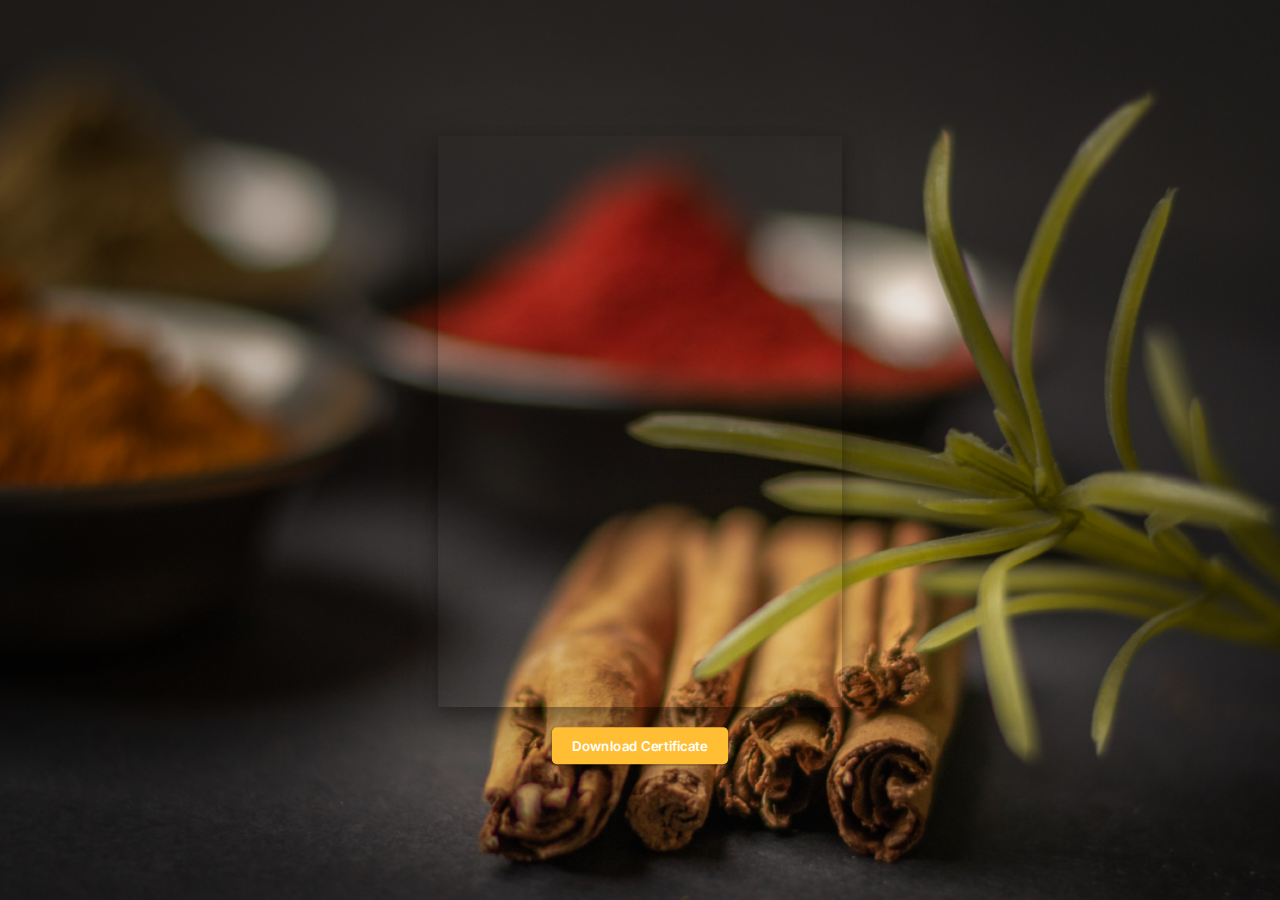
==== commit 92e30d9c: "Dynamic link" ====
--- a/verify.html
+++ b/verify.html
@@ -11,24 +11,47 @@
     <link rel="stylesheet" href="assets/css/Amizhthu.css">
 
     <style>
-        .vignesh {
+        .h_hero_img {
+            padding: 20px;
+        }
+
+        .certificates-container {
             display: flex;
             flex-direction: column;
             align-items: center;
             gap: 24px;
-            position: absolute;
-            left: 50%;
-            top: 50%;
-            transform: translate(-50%, -50%);
         }
 
-        .vignesh img {
+        .certificates-container .file-container {
             cursor: zoom-in;
-            width: 100%;
+            width: 480px;
+            height: 680px;
             box-shadow: 0px 24px 38px rgba(0, 0, 0, 0.14), 0px 9px 46px rgba(0, 0, 0, 0.12), 0px 11px 15px rgba(0, 0, 0, 0.2);
+            overflow: hidden;
+            padding: 0;
         }
 
-        .vignesh a {
+        .certificates-container .file {
+            justify-content: center;
+            width: 2000px;
+            height: 2400px;
+            border: 0px;
+
+            -ms-transform: scale(0.81);
+            -moz-transform: scale(0.81);
+            -o-transform: scale(0.81);
+            -webkit-transform: scale(0.81);
+            transform: scale(0.81);
+
+            -ms-transform-origin: 0 0;
+            -moz-transform-origin: 0 0;
+            -o-transform-origin: 0 0;
+            -webkit-transform-origin: 0 0;
+            transform-origin: 0 0;
+        }
+
+
+        .certificates-container a {
             padding: 12px 24px;
             border-radius: 6px;
             background-color: #FFBE33;
@@ -42,18 +65,19 @@
             transition: ease-in 300ms;
         }
 
-        .vignesh a:hover {
+        .certificates-container a:hover {
             background-color: #FFB514;
             box-shadow: 0px 3px 4px rgba(0, 0, 0, 0.14), 0px 3px 3px rgba(0, 0, 0, 0.12), 0px 1px 8px rgba(0, 0, 0, 0.2);
         }
 
+        @media screen and (min-width:300px) and (max-width: 500px) {
 
-        @media screen and (min-width:300px) and (max-width: 500px) {
-            .vignesh img {
-                width: 100%;
+            .certificates-container {
+                transform: scale(76%) !important;
             }
 
-            .vignesh a {
+
+            .certificates-container a {
                 padding: 6px 12px;
                 border-radius: 4px;
                 font-size: 10px;
@@ -64,11 +88,12 @@
 
         /* Small devices (portrait tablets and large phones, 600px and up) */
         @media only screen and (min-width: 600px) {
-            .vignesh img {
-                width: 100%;
+
+            .certificates-container {
+                transform: scale(78%) !important;
             }
 
-            .vignesh a {
+            .certificates-container a {
                 padding: 8px 16px;
                 border-radius: 6px;
                 font-size: 14px;
@@ -78,11 +103,12 @@
 
         /* Medium devices (landscape tablets, 768px and up) */
         @media only screen and (min-width: 768px) {
-            .vignesh img {
-                width: 100%;
+
+            .certificates-container {
+                transform: scale(80%) !important;
             }
 
-            .vignesh a {
+            .certificates-container a {
                 padding: 8px 16px;
                 border-radius: 6px;
                 font-size: 14px;
@@ -92,11 +118,12 @@
 
         /* Large devices (laptops/desktops, 992px and up) */
         @media only screen and (min-width: 992px) {
-            .vignesh img {
-                width: 100%;
+
+            .certificates-container {
+                transform: scale(82%) !important;
             }
 
-            .vignesh a {
+            .certificates-container a {
                 padding: 12px 24px;
                 border-radius: 6px;
                 font-size: 16px;
@@ -106,19 +133,40 @@
 
         /* Extra large devices (large laptops and desktops, 1200px and up) */
         @media only screen and (min-width: 1200px) {
-            .vignesh img {
-                width: 70%;
+            .certificates-container {
+                transform: scale(84%) !important;
+            }
+        }
+
+        /* Extra large devices (large laptops and desktops, 1200px and up) */
+        @media only screen and (min-width: 1500px) {
+            .certificates-container {
+                transform: scale(100%);
             }
         }
     </style>
+    <script>
+        function getCertificate() {
+            if ("VG4OSYJM2VU3TKZL" == window.location.search.replace("?id=", "")) {
+                var iframe = document.getElementById("certificate");
+                iframe.src = "assets/images/certificate/Employement_Letter_Vignesh M.png";
+                var downloadButton = document.getElementById("certificate_download");
+                downloadButton.href = "assets/images/certificate/Employement_Letter_Vignesh M.pdf";
+            } else {
+                alert("invalid request")
+            }
+        }
+    </script>
 </head>
 
-<body>
+<body onload="getCertificate()">
     <!-- <div id="loading"></div> -->
     <section class="h_hero_img">
-        <div class="vignesh">
-            <img src="assets/images/certificate/Employement_Letter_Vignesh M.png" alt="">
-            <a href="assets/images/certificate/Employement_Letter_Vignesh M.png.pdf">Download Certificate</a>
+        <div class="certificates-container">
+            <div class="file-container">
+                <iframe id="certificate" src="" frameborder="0" class="file"></iframe>
+            </div>
+            <a href="" id="certificate_download">Download Certificate</a>
         </div>
     </section>
 </body>
